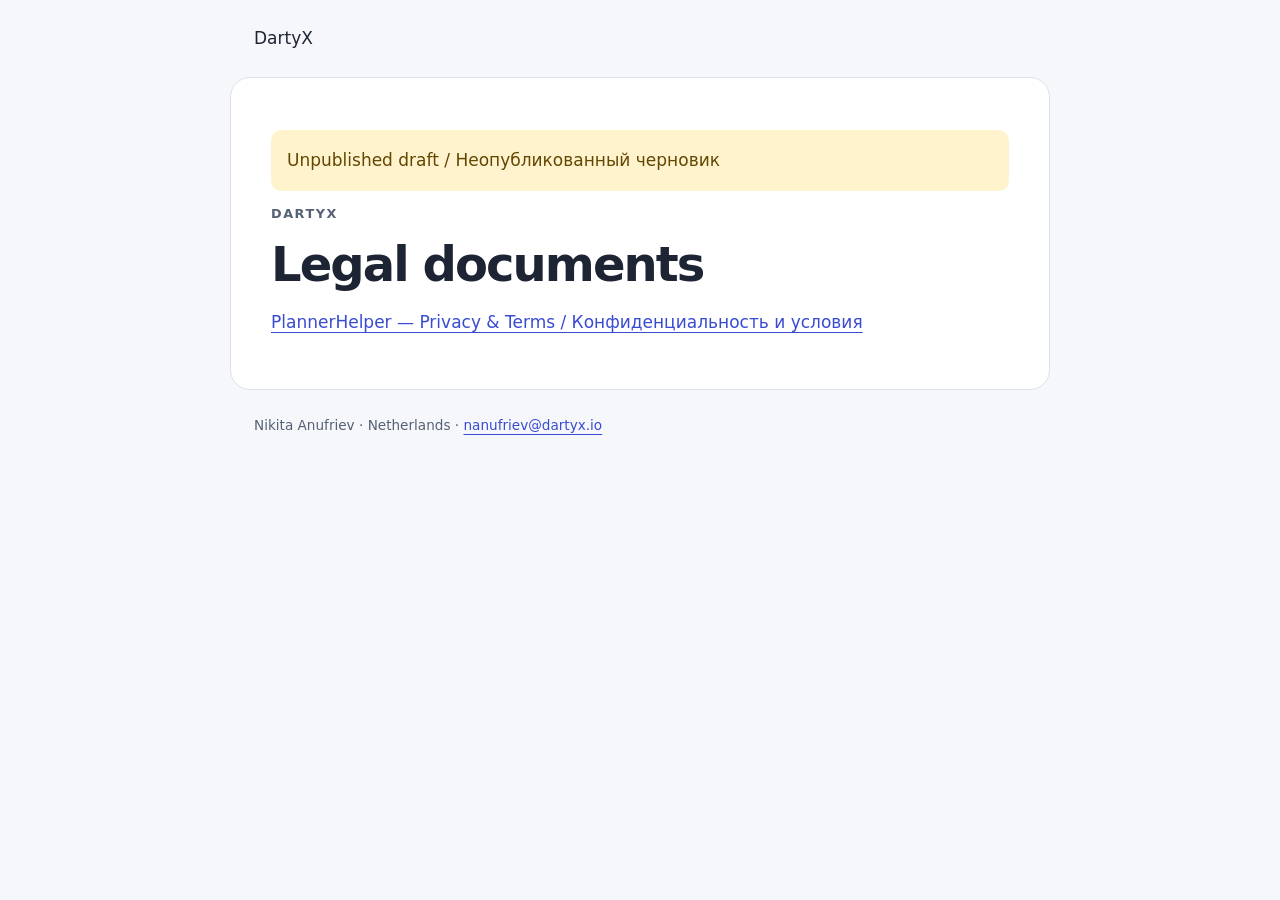
==== index.html @ a8062fbb "Prepare bilingual PlannerHelper legal pages for review" ====
<!doctype html><html lang="en"><head><meta charset="utf-8"><meta name="viewport" content="width=device-width, initial-scale=1"><meta name="robots" content="noindex"><title>DartyX · Legal</title><link rel="stylesheet" href="styles.css"></head><body><header>DartyX</header><main><p class="draft">Unpublished draft / Неопубликованный черновик</p><p class="eyebrow">DartyX</p><h1>Legal documents</h1><p><a href="plannerhelper/">PlannerHelper — Privacy &amp; Terms / Конфиденциальность и условия</a></p></main><footer>Nikita Anufriev · Netherlands · <a href="mailto:nanufriev@dartyx.io">nanufriev@dartyx.io</a></footer></body></html>
---- styles.css ----
:root{color-scheme:light dark;--bg:#f6f7fb;--paper:#fff;--ink:#1d2433;--muted:#556174;--line:#dce1ec;--accent:#394bd2}*{box-sizing:border-box}body{margin:0;background:var(--bg);color:var(--ink);font:17px/1.7 system-ui,-apple-system,BlinkMacSystemFont,"Segoe UI",sans-serif}header,main,footer{max-width:820px;margin:auto;padding:24px}header{display:flex;justify-content:space-between;align-items:center;gap:20px;flex-wrap:wrap}header a{font-weight:650}nav{display:flex;gap:20px;flex-wrap:wrap}a{color:var(--accent);text-underline-offset:4px;overflow-wrap:anywhere}a:focus-visible{outline:3px solid var(--accent);outline-offset:5px}main{background:var(--paper);border:1px solid var(--line);border-radius:20px;padding:40px}h1{font-size:clamp(2rem,6vw,3rem);line-height:1.15;letter-spacing:-.04em;margin:12px 0 16px}h2{font-size:1.3rem;line-height:1.4;margin:36px 0 12px}p,ul{margin:12px 0}li{margin:8px 0}.eyebrow,.meta,footer{color:var(--muted)}.eyebrow{font-size:.8rem;text-transform:uppercase;letter-spacing:.12em;font-weight:700}.draft{padding:16px;background:#fff3ce;color:#634600;border-radius:10px}.summary{border-left:3px solid var(--accent);padding-left:20px;margin:28px 0}footer{font-size:.85rem;padding-bottom:40px}@media(max-width:600px){header,footer{padding:20px}main{margin:0 12px;padding:24px;border-radius:14px}nav{gap:14px;font-size:.9rem}}@media(prefers-color-scheme:dark){:root{--bg:#11141c;--paper:#1a1f2b;--ink:#e9ecf5;--muted:#afb9cd;--line:#333c50;--accent:#a8b2ff}.draft{background:#3a3016;color:#f8df94}}@media print{body,main{background:white;color:black}header,footer,.draft{display:none}main{border:0;padding:0;max-width:none}a{color:inherit}}
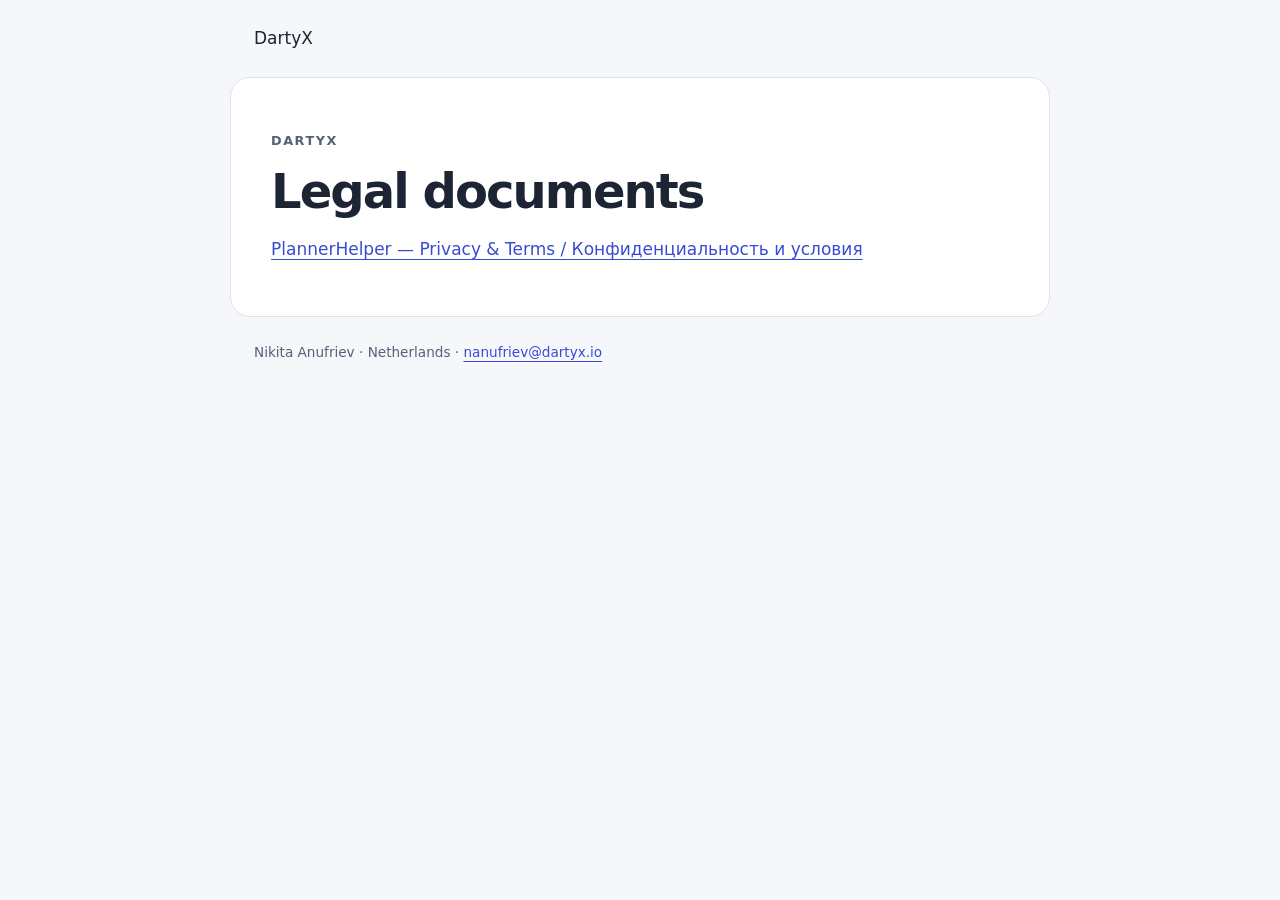
==== commit 5e78da5c: "Publish bilingual PlannerHelper privacy policy and terms" ====
--- a/index.html
+++ b/index.html
@@ -1 +1 @@
-<!doctype html><html lang="en"><head><meta charset="utf-8"><meta name="viewport" content="width=device-width, initial-scale=1"><meta name="robots" content="noindex"><title>DartyX · Legal</title><link rel="stylesheet" href="styles.css"></head><body><header>DartyX</header><main><p class="draft">Unpublished draft / Неопубликованный черновик</p><p class="eyebrow">DartyX</p><h1>Legal documents</h1><p><a href="plannerhelper/">PlannerHelper — Privacy &amp; Terms / Конфиденциальность и условия</a></p></main><footer>Nikita Anufriev · Netherlands · <a href="mailto:nanufriev@dartyx.io">nanufriev@dartyx.io</a></footer></body></html>
+<!doctype html><html lang="en"><head><meta charset="utf-8"><meta name="viewport" content="width=device-width, initial-scale=1"><title>DartyX · Legal</title><link rel="stylesheet" href="styles.css"></head><body><header>DartyX</header><main><p class="eyebrow">DartyX</p><h1>Legal documents</h1><p><a href="plannerhelper/">PlannerHelper — Privacy &amp; Terms / Конфиденциальность и условия</a></p></main><footer>Nikita Anufriev · Netherlands · <a href="mailto:nanufriev@dartyx.io">nanufriev@dartyx.io</a></footer></body></html>
